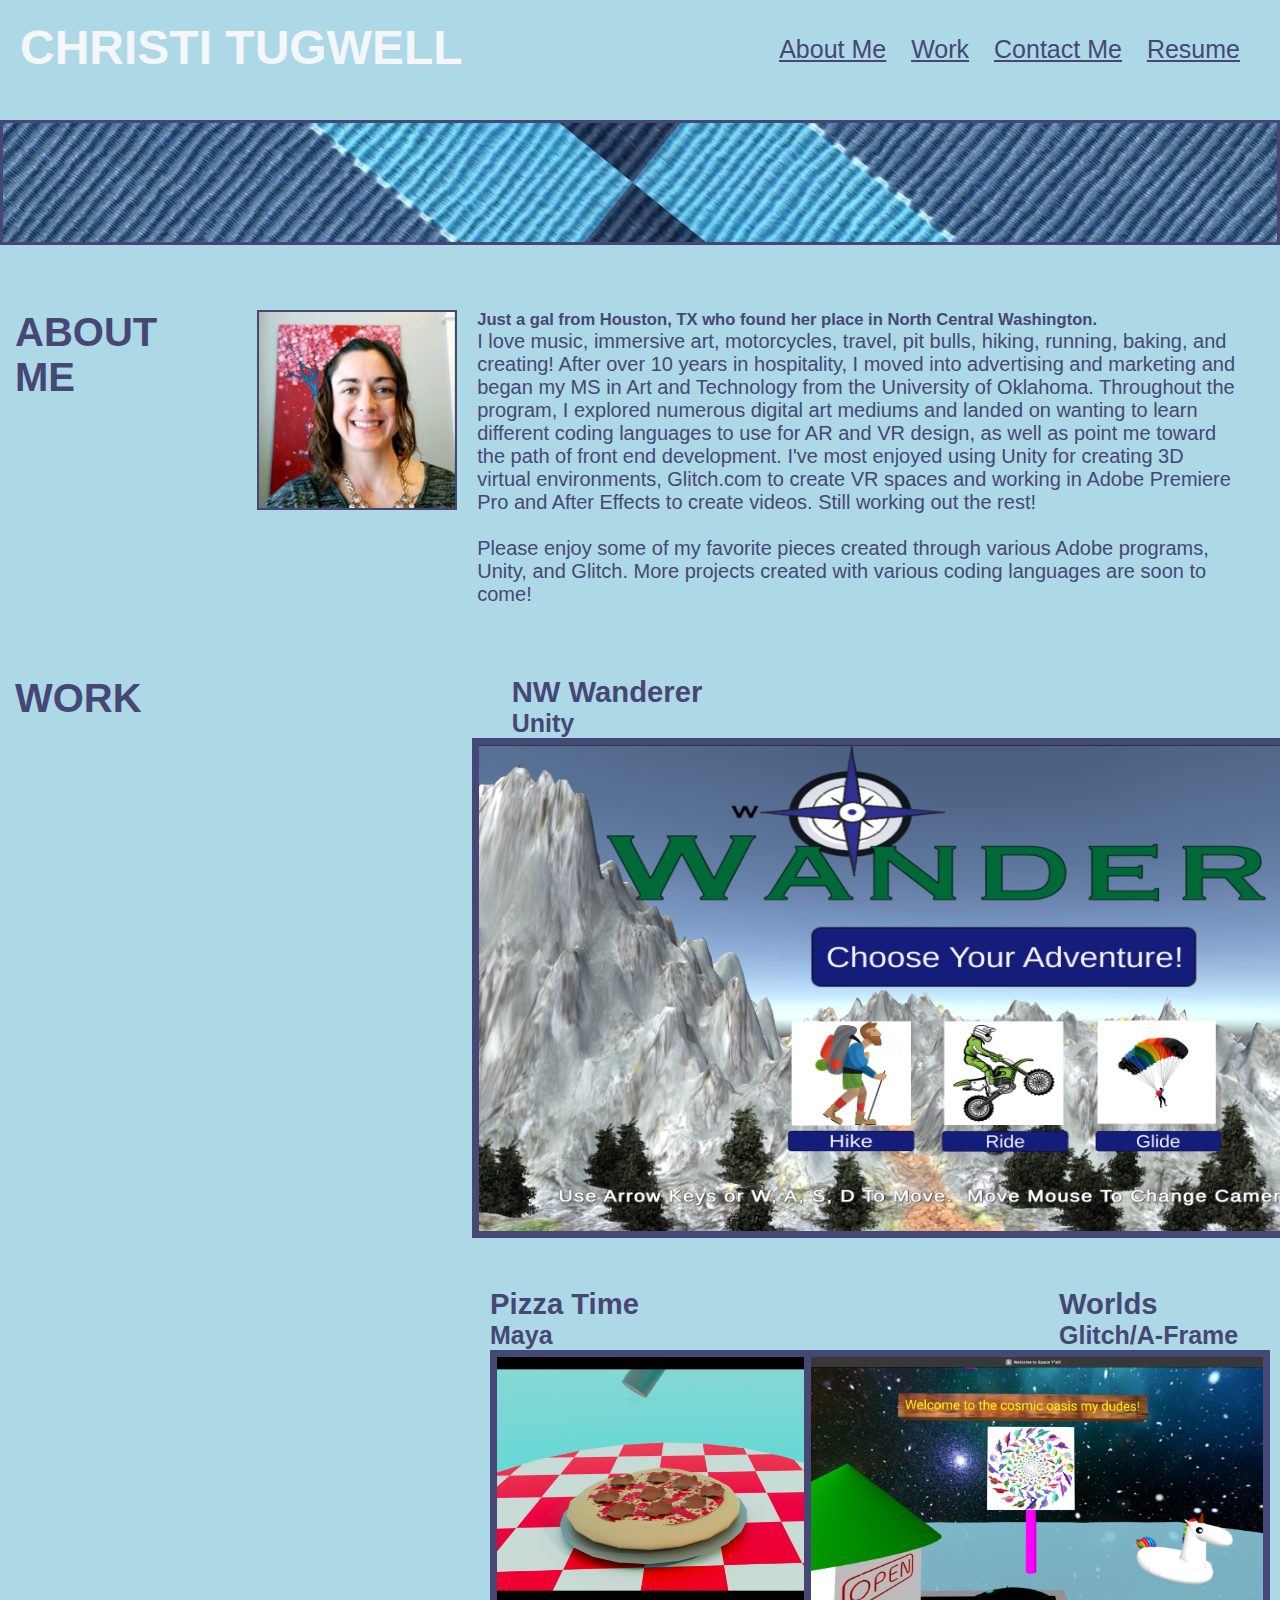
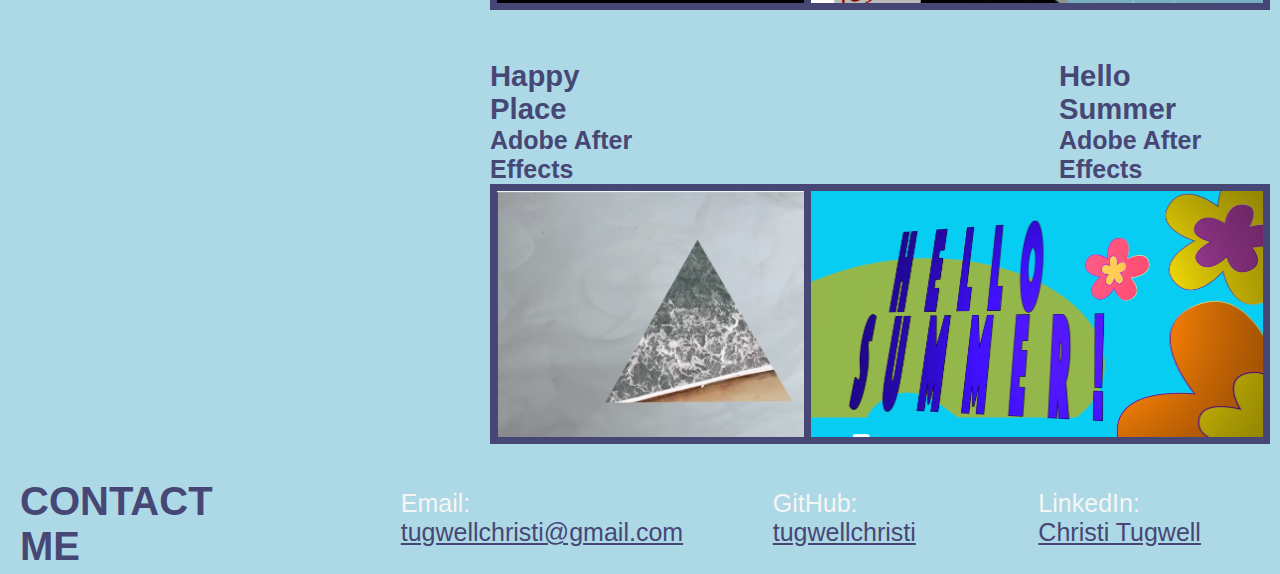
==== index.html @ 95dc1207 "Updated personal photo" ====
<!DOCTYPE>
<html lang="en"> 
  <head>
    <meta charset="UTF-8" />
    <meta http-equiv="X-UA-Compatible" content="IE=edge" />
    <meta name="viewport" content="width=device-width, initial-scale=1.0" />
    <link rel="stylesheet" href="./Assets/CSS/style.css" />
    <title> Christi Tugwell Professional Portfolio </title>
  </head>

  <body>
    <header class="header">
      <h1> CHRISTI TUGWELL</h1>
        <div class="nav">
            <ul>
          <!-- WHEN I click one of the links in the navigation
          THEN the UI scrolls to the corresponding section-->
                <li><a href="#about-me"><u>About Me</u></a></li>
                <li><a href="#work"><u>Work</u></a> </li>               
                <li><a href="#contact-me"><u>Contact Me</u></a> </li>
                <li><a href="file:///Users/christitugwell/Desktop/Tugwell%202023.pdf" target="_blank"><u>Resume</u></a> </li>
            </ul>
        </div>
    </header>

    <div class="hero"></div>

    <main>
    <!--<div class="row">
      <section class="leftcolumn">
        <div class="category">
          <h2 id="aboutmeh2">ABOUT ME</h2>
          <h2 id="workh2">WORK</h2>
          <h2 id="contactmeh2">CONTACT ME</h2>
        </div>
    </section> -->

    <!-- GIVEN I need to sample a potential employee's previous work
WHEN I load their portfolio
THEN I am presented with the developer's name, a recent photo or avatar, and links to sections about them, their work, and how to contact them
-->
    <div class="about-me">
        <div class="card">
            <div>
                <h2 id="about-me">ABOUT ME</h2>
            </div>
            <img src="./Assets/Images/HeadShot.jpeg" 
                alt="Self Portrait" 
                width="200px" height="200px"
                class="avatar">
            <div>
                <h5 id="about-me"><strong>Just a gal from Houston, TX who found her place in North Central Washington.</h5></strong> <p>I love music, immersive art, motorcycles, travel, pit bulls, hiking, running, baking, and creating! After over 10 years in hospitality, I moved into advertising and marketing and began my MS in Art and Technology from the University of Oklahoma. Throughout the program, I explored numerous digital art mediums and landed on wanting to learn different coding languages to use for AR and VR design, as well as point me toward the path of front end development. I've most enjoyed using Unity for creating 3D virtual environments, Glitch.com to create VR spaces and working in Adobe Premiere Pro and After Effects to create videos. Still working out the rest!
                        <br />
                        <br />
                        Please enjoy some of my favorite pieces created through various Adobe programs, Unity, and Glitch. More projects created with various coding languages are soon to come!
                     </p>
            </div>
        </div>
    </div>

        <!--WHEN I click on the link to the section about their work
            THEN the UI scrolls to a section with titled images of the developer's applications-->
   
        <!--WHEN I am presented with the developer's first application
            THEN that application's image should be larger in size than the others-->
           
        <!--WHEN I click on the images of the applications
            THEN I am taken to that deployed application-->

    <div class="work">
        <div class="Unity">
                <div>
                    <h2 id="work">WORK</h2>   
                </div>
            <div>
                <h3 id="work">NW Wanderer</h3>
                <h4>Unity</h4>
                <a href="https://play.unity.com/mg/other/webgl-builds-340110" target="_blank">
                <img src="./Assets/Images/NW_Wanderer_Unity.png" 
                    alt="Unity project" 
                    width="1000px" height="500px"
                    class="Unity img"/></a>
            </div>
        </div>
    </div>
    <div class="flex-container">
        <div class="Maya">
            <div>
                <h2 id="work"></h2>   
            </div>
            <div>
                <h3> Pizza Time</h3>
                <h4>Maya</h4>
                    <a href="https://vimeo.com/708089699?share=copy" target="_blank">
                    <img src="./Assets/Images/3D_Pizza_Maya.png" 
                        alt="Maya project" 
                        width="300px" height="175px"/></a>
            </div>
        </div>
    
        <div class="Glitch">
            <div>
                <h2 id="work"></h2>   
            </div>
            <div>
                <h3> Worlds</h3>
                <h4>Glitch/A-Frame</h4>
                    <a href="https://worldsct1.glitch.me" target="_blank">
                    <img src="./Assets/Images/Worlds_Glitch.png" 
                        alt="Unity project" 
                        width="350px" height="175px"
                        class="Glitch"/></a>
            </div>
        </div>
    </div>

   <div class="flex-container">
        <div class="Happy">
            <div>
                <h2 id="work"></h2>   
            </div>
            <div>
                <h3> Happy Place</h3>
                <h4>Adobe After Effects</h4>                
                    <a href="https://vimeo.com/726232693?share=copy" target="_blank">
                    <img src="./Assets/Images/Final_AE.png" 
                        alt="Unity project" 
                        width="300px" height="175px"
                        class="Happy"/></a>
            </div>
        </div>
    
        <div class="Hello">
            <div>
                <h2 id="work"></h2>   
            </div>
            <div>
                <h3> Hello Summer</h3>
                <h4>Adobe After Effects</h4>
                <a href="https://vimeo.com/725517272?share=copy" target="_blank"> 
                <img src="./Assets/Images/Hello_Summer_AE.png" 
                    alt="Unity project" 
                    width="300px" height="175px"
                    class="Hello"/></a>
            </div>
        </div>
    </div>

    <div class="contact-me">
        <div>
            <h2 id="contact-me">CONTACT ME</h2>   
        </div>
        <div>
            <ul>
                <li>Email: <a href=" mailto:tugwellchristi@gmail.com" target="_blank">tugwellchristi@gmail.com</a></li>
                <li>GitHub: <a href=" https://github.com/tugwellchristi" target="_blank">tugwellchristi</a></li>
                <li>LinkedIn: <a href=" https://www.linkedin.com/in/christi-tugwell-a67194104/" target="_blank">Christi Tugwell</a></li>
            </ul>
        </div>
    </div>
</main>


 
</body>
</html>
---- Assets/CSS/style.css ----
/* Applies to the entire body of the HTML document (except where overridden by more specific
selectors). */

/* TO DO: */

* {
  font-family: "Gill Sans", "Gill Sans MT", sans-serif;
  box-sizing: border-box;
  padding: 0;
  margin: 0;
}
  /* Background image for site */
  body {
    background-color: lightblue;   
    display:block;
}

/* WHEN I load their portfolio
 THEN I am presented with the developer's name, a recent photo or avatar, and links to sections about them, their work, and how to contact them*/
.header {
  display: block;
  padding: 20px;
  font-family: 'Trebuchet MS', 'Lucida Sans Unicode', 'Lucida Grande', 'Lucida Sans', Arial, sans-serif;
  color: rgb(244, 246, 249);
}

.header h1 {
  display: inline-block;
  font-size: 48px;
}

.nav {
  padding-top: 15px;
  margin-right: 20px;
  float: right;
  font-family: 'Gill Sans', 'Gill Sans MT', Calibri, 'Trebuchet MS', sans-serif;
  font-size: 25px;
}

.nav ul {
  list-style-type: none;
  display: inline-flex;  
}

.nav ul li {
  flex-wrap: wrap;
  margin-left: 25px;
}

a {
  color:rgb(71, 71, 117);
}

a:hover {
  color: rgb(220, 235, 249);
}

/* Add blue ribbon strip to provide a break from the header and body */
.hero {
  height: 125px;
  width: 100%;
  margin-top: 25px;
  margin-bottom: 25px;
  background-image: url(../Images/Blue_ribbon.jpg);
  background-size: cover;
  background-position: center;
  border-style:solid;
  border-color: rgb(71, 71, 117);
  border-width: 3px; 
}


.avatar {
  display: flex;
  padding: 0px;
  margin-right: 20px; 
  height: 200px;
  border: 2px solid rgb(71, 71, 117);
}

.card { 
  display: flex;
  width: 100%;
  padding-top: 40px;
  padding-bottom: 30px;
  padding-right: 40px;
  font-size: 20px;
  color:  rgb(71, 71, 117);
}


h2 {
  display:flex; 
  color: rgb(71, 71, 117); 
  margin-right: 100px;
  margin-left: 15px;
  font-size: 40px;
}

/* WHEN I click on the link to the section about their work
 THEN the UI scrolls to a section with titled images of the developer's applications*/
/* WHEN I am presented with the developer's first application
 THEN that application's image should be larger in size than the others*/

 .Unity { 
  display: flex;
  width: 100%;
  padding-top: 40px;
  padding-bottom: 30px;
  padding-right: 40px;
  font-size: 25px;
  color:  rgb(71, 71, 117);
}
.Unity img {
  display: flex;
  margin-left: 230px;
  padding: 0px;
  margin-right: 20px;
  width: 100%;
  height: 500px;
  border: 7px solid rgb(71, 71, 117);
}

h3, h4 {
  display:flex; 
  justify-content: start;
  margin-left: 270px;
}

.flex-container {
  display: flex;
  flex-direction: row;
}

.Maya, 
.Happy { 
  display: flex;
  width: 100%;
  padding-top: 20px;
  padding-bottom: 30px;
  padding-left: 105px;
  font-size: 25px;
  color: rgb(71, 71, 117);
}

.Maya img, 
.Happy img {
  display: flex;
  margin-left: 270px;
  padding: 0px;
  margin-right: 10px;
  width: 100%;
  height: 260px;
  border: 7px solid rgb(71, 71, 117);
}

.Glitch, 
.Hello { 
  display: flex;
  width: 100%;
  padding-top: 20px;
  padding-bottom: 30px;
  padding-left: 25px;
  margin-right: 25px;
  font-size: 25px;
  color: rgb(71, 71, 117);
}

.Glitch img,
.Hello img {
  display: flex;
  margin-left: 15px;
  padding: 0px;
  margin-right: 25px;
  width: 100%;
  height: 260px;
  border: 7px solid rgb(71, 71, 117);
}

.contact-me {
  padding:5px;
  display:flex;
  color: rgb(71, 71, 117);
  font-family: 'Gill Sans', 'Gill Sans MT', Calibri, 'Trebuchet MS', sans-serif;
  font-size: 40px;;
}

.contact-me ul {
  list-style-type: none;
  display: inline-flex; 
}

.contact-me div ul li {
  display: flex;
  flex-wrap: wrap;
  margin-left: 50px;
  justify-self:right;
  padding:10px;
  padding-bottom: 10px;
  color: whitesmoke;
  font-family: 'Gill Sans', 'Gill Sans MT', Calibri, 'Trebuchet MS', sans-serif;
  font-size: 25px;
}

/* WHEN I resize the page or view the site on various screens and devices
  THEN I am presented with a responsive layout that adapts to my viewport */

@media screen and (max-width: 992px) {
  .header, body {
    background-color: #3690c0;
  }
} 
@media screen and (max-width: 992px) {
  .hero { 
      height: 60px; 
  } 
}
@media screen and (max-width: 992px) {
  .flex-container {
    flex-wrap: wrap;
  }
}
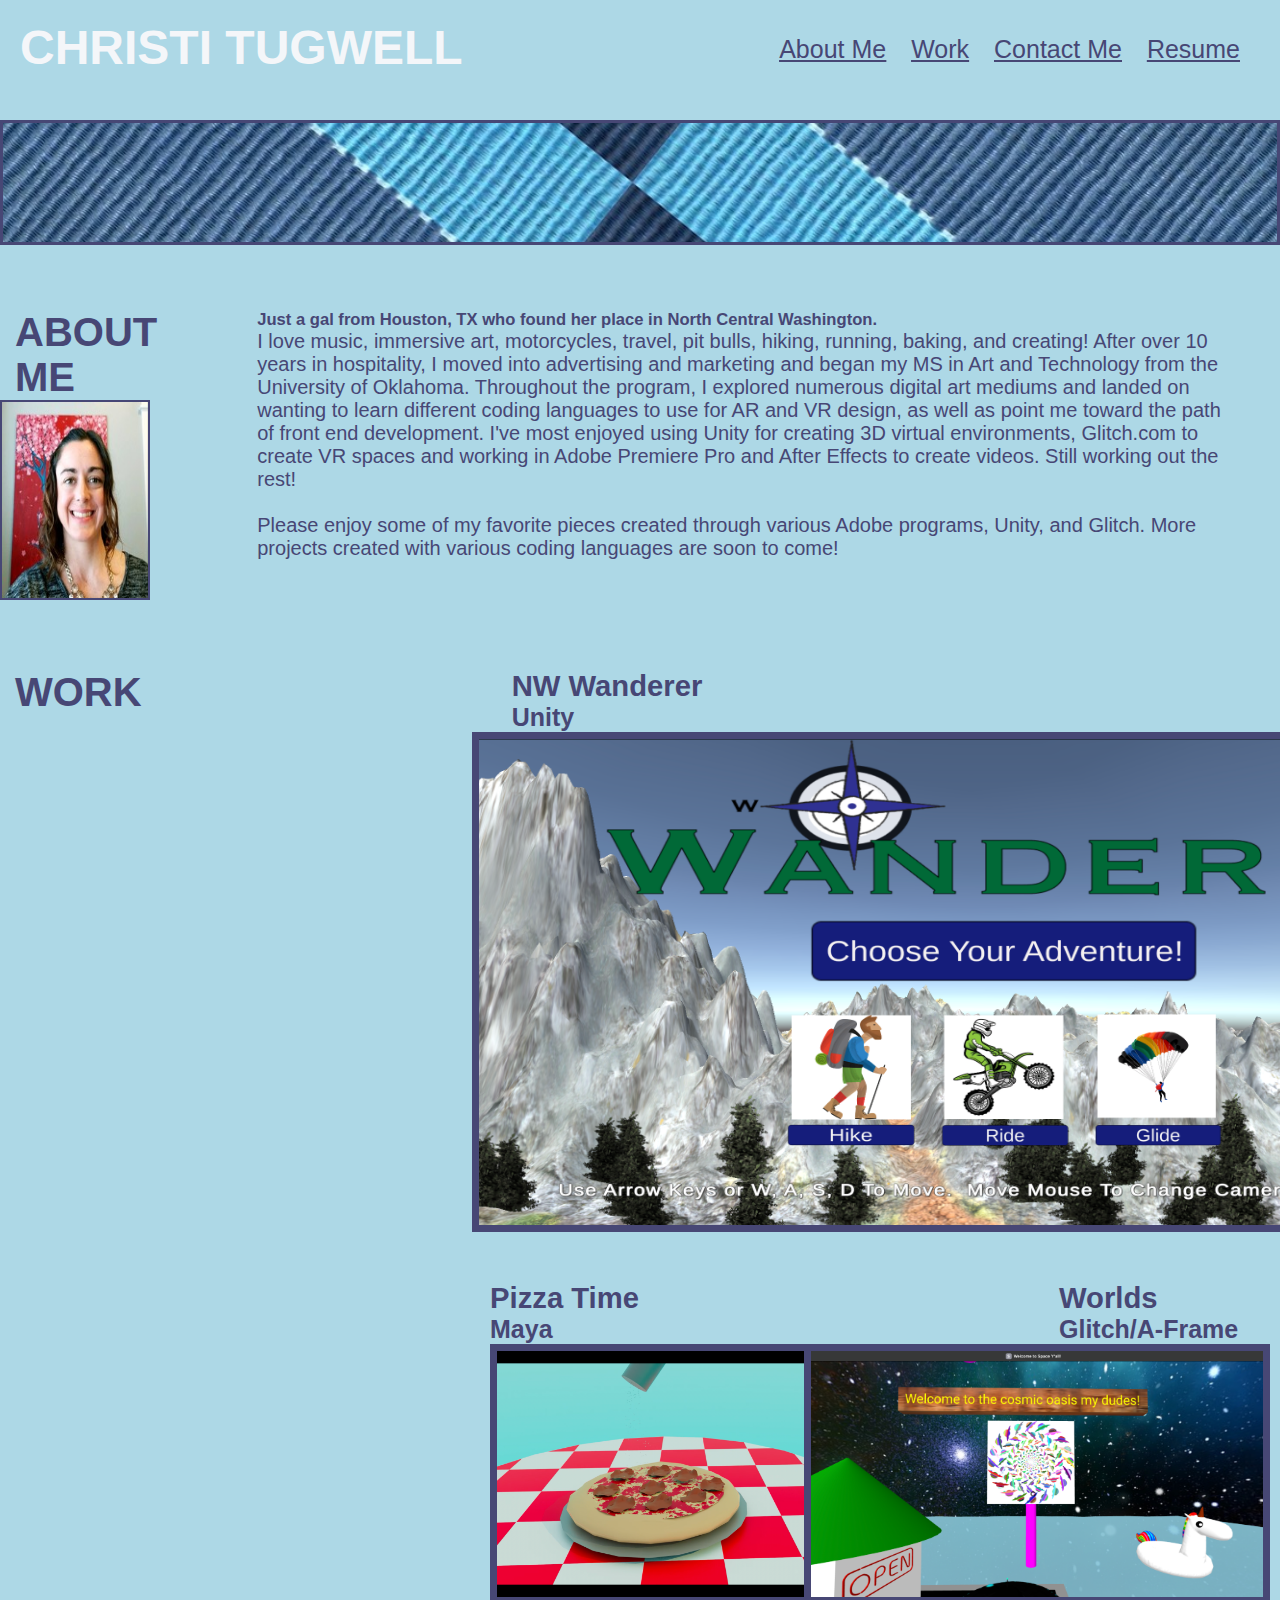
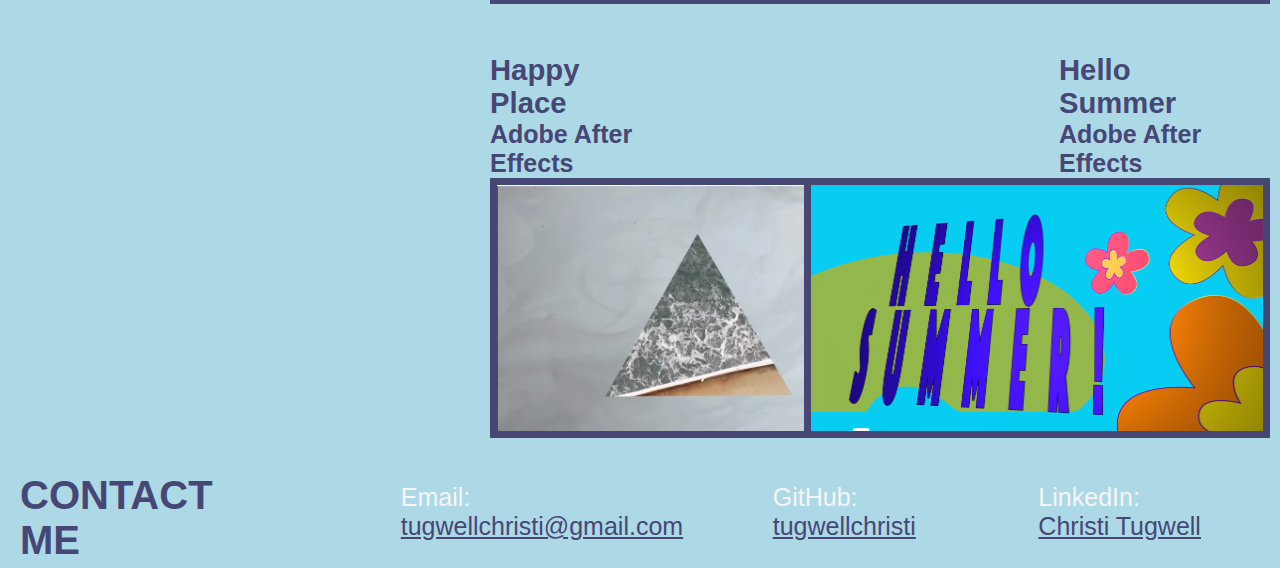
==== commit 3565c0b9: "Fixed div class flex-containers, creating 2 instead of 1" ====
--- a/index.html
+++ b/index.html
@@ -19,7 +19,7 @@
                 <li><a href="#about-me"><u>About Me</u></a></li>
                 <li><a href="#work"><u>Work</u></a> </li>               
                 <li><a href="#contact-me"><u>Contact Me</u></a> </li>
-                <li><a href="file:///Users/christitugwell/Desktop/Tugwell%202023.pdf" target="_blank"><u>Resume</u></a> </li>
+                <li><a href="https://docs.google.com/document/d/1MxepJG71C92PEXL1plYLjTVYs37SCTDzZ75fK0CoMu8/edit?usp=sharing" target="_blank"><u>Resume</u></a> </li>
             </ul>
         </div>
     </header>
@@ -37,18 +37,18 @@
     </section> -->
 
     <!-- GIVEN I need to sample a potential employee's previous work
-WHEN I load their portfolio
-THEN I am presented with the developer's name, a recent photo or avatar, and links to sections about them, their work, and how to contact them
--->
+        WHEN I load their portfolio
+        THEN I am presented with the developer's name, a recent photo or avatar, and links to sections about them, their work, and how to contact them
+        -->
     <div class="about-me">
         <div class="card">
             <div>
                 <h2 id="about-me">ABOUT ME</h2>
+                <img src="./Assets/Images/HeadShot.jpeg" 
+                    alt="Self Portrait" 
+                    width="150px" height="150px"
+                    class="avatar">
             </div>
-            <img src="./Assets/Images/HeadShot.jpeg" 
-                alt="Self Portrait" 
-                width="200px" height="200px"
-                class="avatar">
             <div>
                 <h5 id="about-me"><strong>Just a gal from Houston, TX who found her place in North Central Washington.</h5></strong> <p>I love music, immersive art, motorcycles, travel, pit bulls, hiking, running, baking, and creating! After over 10 years in hospitality, I moved into advertising and marketing and began my MS in Art and Technology from the University of Oklahoma. Throughout the program, I explored numerous digital art mediums and landed on wanting to learn different coding languages to use for AR and VR design, as well as point me toward the path of front end development. I've most enjoyed using Unity for creating 3D virtual environments, Glitch.com to create VR spaces and working in Adobe Premiere Pro and After Effects to create videos. Still working out the rest!
                         <br />
@@ -78,8 +78,8 @@
                 <h4>Unity</h4>
                 <a href="https://play.unity.com/mg/other/webgl-builds-340110" target="_blank">
                 <img src="./Assets/Images/NW_Wanderer_Unity.png" 
-                    alt="Unity project" 
-                    width="1000px" height="500px"
+                    alt="NW Wander main menu in Unity game engine" 
+                    width="900px" height="500px"
                     class="Unity img"/></a>
             </div>
         </div>
@@ -94,8 +94,8 @@
                 <h4>Maya</h4>
                     <a href="https://vimeo.com/708089699?share=copy" target="_blank">
                     <img src="./Assets/Images/3D_Pizza_Maya.png" 
-                        alt="Maya project" 
-                        width="300px" height="175px"/></a>
+                        alt="Compilation video of 3D animations created in Maya" 
+                        width="500px" height="300px"/></a>
             </div>
         </div>
     
@@ -108,14 +108,13 @@
                 <h4>Glitch/A-Frame</h4>
                     <a href="https://worldsct1.glitch.me" target="_blank">
                     <img src="./Assets/Images/Worlds_Glitch.png" 
-                        alt="Unity project" 
-                        width="350px" height="175px"
+                        alt="Exploratory web enviornments created using A-Frame, intended for VR" 
+                        width="500px" height="300px"
                         class="Glitch"/></a>
             </div>
         </div>
     </div>
-
-   <div class="flex-container">
+        <div class="flex-container">
         <div class="Happy">
             <div>
                 <h2 id="work"></h2>   
@@ -125,8 +124,8 @@
                 <h4>Adobe After Effects</h4>                
                     <a href="https://vimeo.com/726232693?share=copy" target="_blank">
                     <img src="./Assets/Images/Final_AE.png" 
-                        alt="Unity project" 
-                        width="300px" height="175px"
+                        alt="Video created from local PNW scenery in Premiere Pro and After Effects" 
+                        width="500px" height="300px"
                         class="Happy"/></a>
             </div>
         </div>
@@ -140,13 +139,13 @@
                 <h4>Adobe After Effects</h4>
                 <a href="https://vimeo.com/725517272?share=copy" target="_blank"> 
                 <img src="./Assets/Images/Hello_Summer_AE.png" 
-                    alt="Unity project" 
-                    width="300px" height="175px"
+                    alt="Hello Summer project using motion graphics in After Effects" 
+                    width="500px" height="300px"
                     class="Hello"/></a>
             </div>
         </div>
     </div>
-
+</div>
     <div class="contact-me">
         <div>
             <h2 id="contact-me">CONTACT ME</h2>   
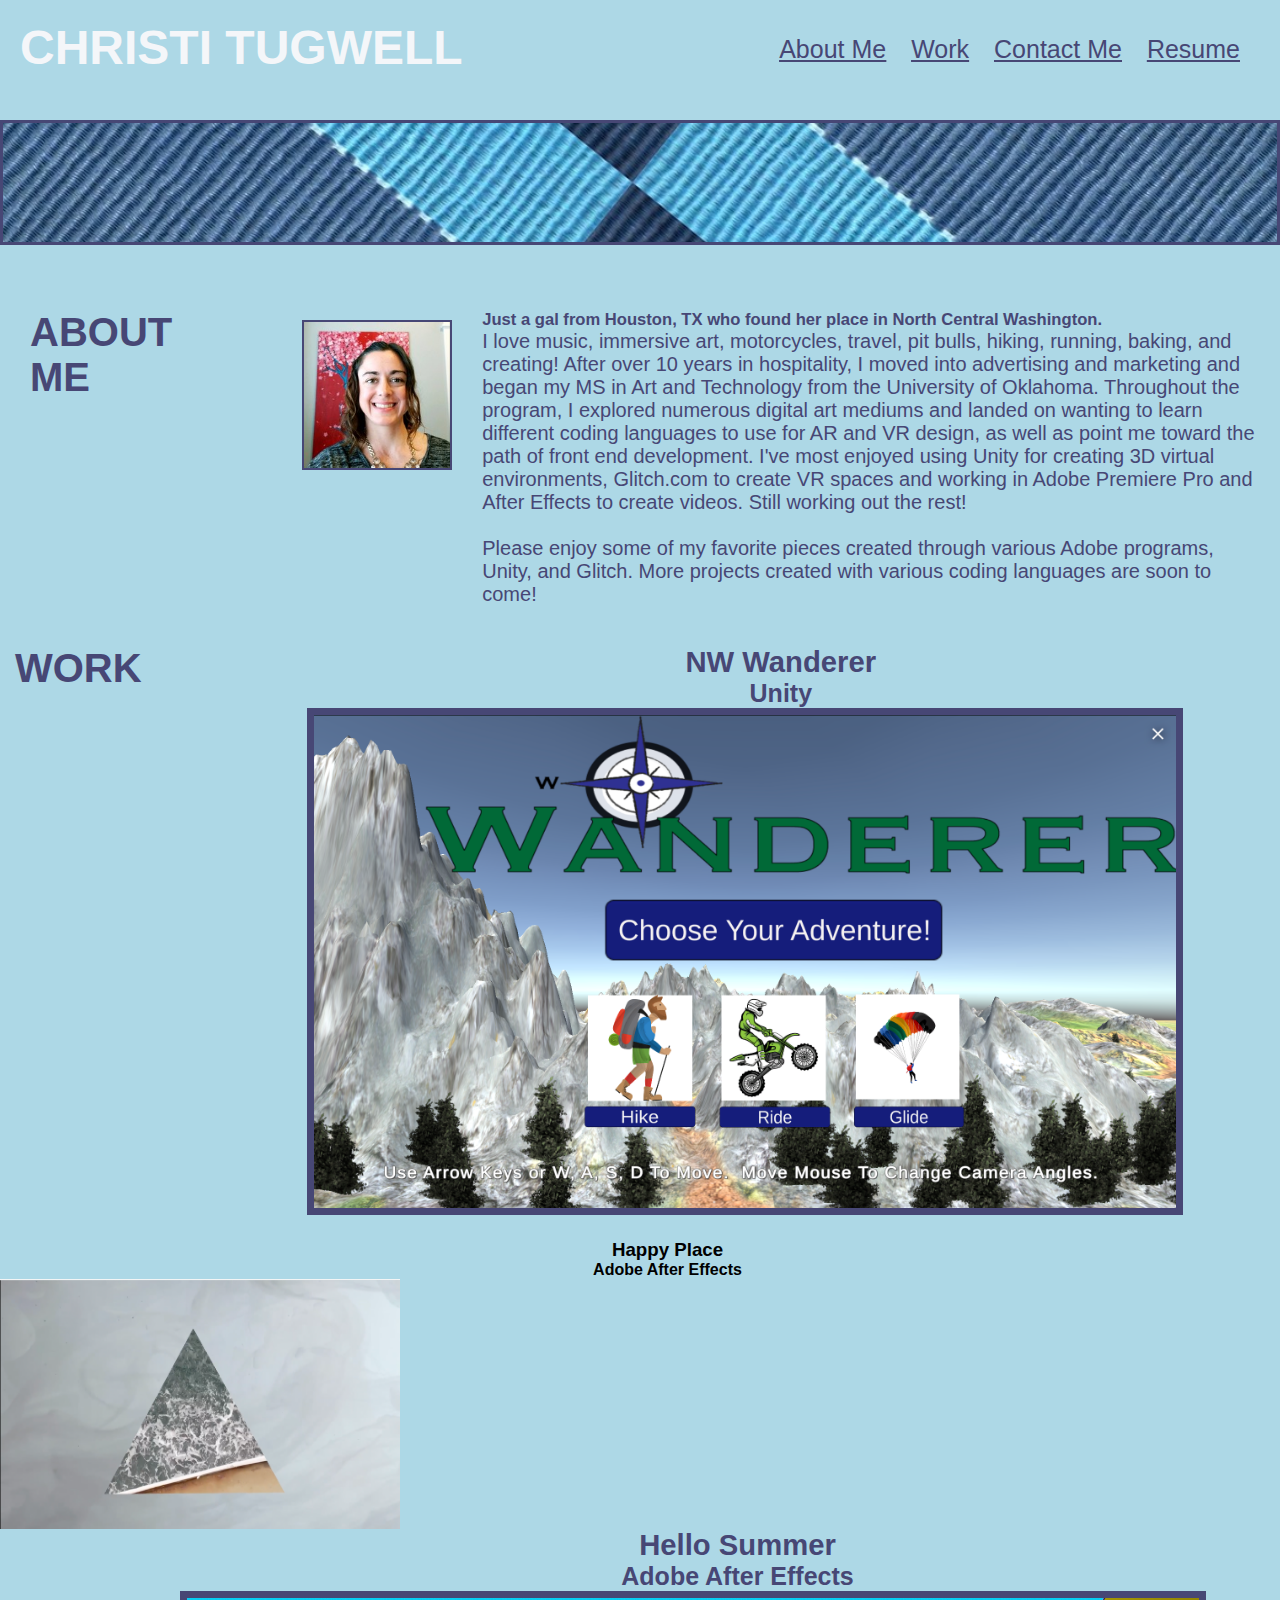
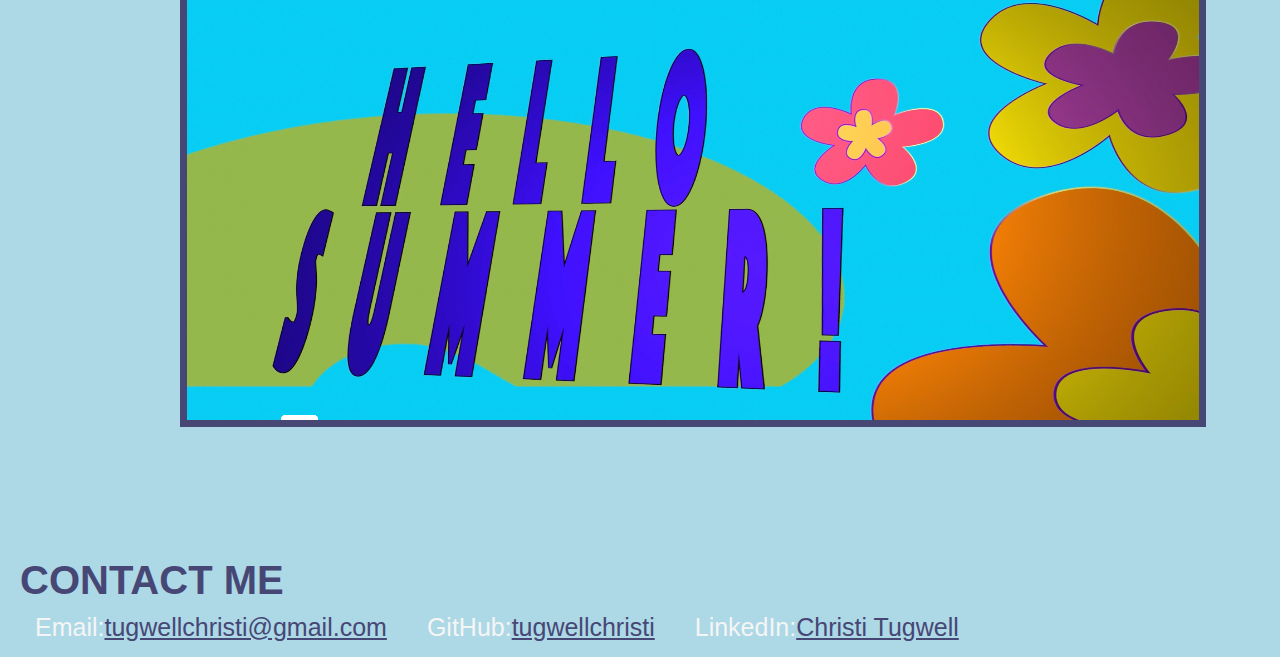
==== commit 7fd0e1f4: "fixed flex issues, still not 100%" ====
--- a/index.html
+++ b/index.html
@@ -1,25 +1,26 @@
+<!DOCTYPE>
+<html lang="en">
 
-<!DOCTYPE>
-<html lang="en"> 
-  <head>
+<head>
     <meta charset="UTF-8" />
     <meta http-equiv="X-UA-Compatible" content="IE=edge" />
     <meta name="viewport" content="width=device-width, initial-scale=1.0" />
     <link rel="stylesheet" href="./Assets/CSS/style.css" />
     <title> Christi Tugwell Professional Portfolio </title>
-  </head>
+</head>
 
-  <body>
+<body>
     <header class="header">
-      <h1> CHRISTI TUGWELL</h1>
+        <h1> CHRISTI TUGWELL</h1>
         <div class="nav">
             <ul>
-          <!-- WHEN I click one of the links in the navigation
+                <!-- WHEN I click one of the links in the navigation
           THEN the UI scrolls to the corresponding section-->
                 <li><a href="#about-me"><u>About Me</u></a></li>
-                <li><a href="#work"><u>Work</u></a> </li>               
+                <li><a href="#work"><u>Work</u></a> </li>
                 <li><a href="#contact-me"><u>Contact Me</u></a> </li>
-                <li><a href="https://docs.google.com/document/d/1MxepJG71C92PEXL1plYLjTVYs37SCTDzZ75fK0CoMu8/edit?usp=sharing" target="_blank"><u>Resume</u></a> </li>
+                <li><a href="https://docs.google.com/document/d/1MxepJG71C92PEXL1plYLjTVYs37SCTDzZ75fK0CoMu8/edit?usp=sharing"
+                        target="_blank"><u>Resume</u></a> </li>
             </ul>
         </div>
     </header>
@@ -27,140 +28,110 @@
     <div class="hero"></div>
 
     <main>
-    <!--<div class="row">
-      <section class="leftcolumn">
-        <div class="category">
-          <h2 id="aboutmeh2">ABOUT ME</h2>
-          <h2 id="workh2">WORK</h2>
-          <h2 id="contactmeh2">CONTACT ME</h2>
-        </div>
-    </section> -->
-
-    <!-- GIVEN I need to sample a potential employee's previous work
+        <!-- GIVEN I need to sample a potential employee's previous work
         WHEN I load their portfolio
         THEN I am presented with the developer's name, a recent photo or avatar, and links to sections about them, their work, and how to contact them
         -->
-    <div class="about-me">
-        <div class="card">
-            <div>
+        <div class="about-me">
+            <div class="card">
+
                 <h2 id="about-me">ABOUT ME</h2>
-                <img src="./Assets/Images/HeadShot.jpeg" 
-                    alt="Self Portrait" 
-                    width="150px" height="150px"
+                <img src="./Assets/Images/HeadShot.jpeg" alt="Self Portrait" width="150px" height="150px"
                     class="avatar">
-            </div>
-            <div>
-                <h5 id="about-me"><strong>Just a gal from Houston, TX who found her place in North Central Washington.</h5></strong> <p>I love music, immersive art, motorcycles, travel, pit bulls, hiking, running, baking, and creating! After over 10 years in hospitality, I moved into advertising and marketing and began my MS in Art and Technology from the University of Oklahoma. Throughout the program, I explored numerous digital art mediums and landed on wanting to learn different coding languages to use for AR and VR design, as well as point me toward the path of front end development. I've most enjoyed using Unity for creating 3D virtual environments, Glitch.com to create VR spaces and working in Adobe Premiere Pro and After Effects to create videos. Still working out the rest!
+
+                <div>
+                    <h5 id="about-me"><strong>Just a gal from Houston, TX who found her place in North Central
+                            Washington.</h5></strong>
+                    <p>I love music, immersive art, motorcycles, travel, pit bulls, hiking, running, baking, and
+                        creating! After over 10 years in hospitality, I moved into advertising and marketing and began
+                        my MS in Art and Technology from the University of Oklahoma. Throughout the program, I explored
+                        numerous digital art mediums and landed on wanting to learn different coding languages to use
+                        for AR and VR design, as well as point me toward the path of front end development. I've most
+                        enjoyed using Unity for creating 3D virtual environments, Glitch.com to create VR spaces and
+                        working in Adobe Premiere Pro and After Effects to create videos. Still working out the rest!
                         <br />
                         <br />
-                        Please enjoy some of my favorite pieces created through various Adobe programs, Unity, and Glitch. More projects created with various coding languages are soon to come!
-                     </p>
+                        Please enjoy some of my favorite pieces created through various Adobe programs, Unity, and
+                        Glitch. More projects created with various coding languages are soon to come!
+                    </p>
+                </div>
             </div>
         </div>
-    </div>
 
         <!--WHEN I click on the link to the section about their work
             THEN the UI scrolls to a section with titled images of the developer's applications-->
-   
+
         <!--WHEN I am presented with the developer's first application
             THEN that application's image should be larger in size than the others-->
-           
+
         <!--WHEN I click on the images of the applications
             THEN I am taken to that deployed application-->
+        <div class="container">
 
-    <div class="work">
-        <div class="Unity">
+            <div class="Unity">
+
+                <h2 id="work">WORK</h2>
+
                 <div>
-                    <h2 id="work">WORK</h2>   
+                    <h3 id="work">NW Wanderer</h3>
+                    <h4>Unity</h4>
+                    <a href="https://play.unity.com/mg/other/webgl-builds-340110" target="_blank">
+                        <img src="./Assets/Images/NW_Wanderer_Unity.png" alt="NW Wander main menu in Unity game engine"
+                            width="900px" height="500px" class="Unity img" /></a>
                 </div>
-            <div>
-                <h3 id="work">NW Wanderer</h3>
-                <h4>Unity</h4>
-                <a href="https://play.unity.com/mg/other/webgl-builds-340110" target="_blank">
-                <img src="./Assets/Images/NW_Wanderer_Unity.png" 
-                    alt="NW Wander main menu in Unity game engine" 
-                    width="900px" height="500px"
-                    class="Unity img"/></a>
+            </div>
+
+
+        </div>
+
+        <div class="container">
+            <div class="Happy">
+                    <h2 id="work"></h2>
+                </div>
+                <div>
+                    <h3> Happy Place</h3>
+                    <h4>Adobe After Effects</h4>
+                    <a href="https://vimeo.com/726232693?share=copy" target="_blank">
+                        <img src="./Assets/Images/Final_AE.png"
+                            alt="Video created from local PNW scenery in Premiere Pro and After Effects" 
+                            width="400px" height="250px" class="Happy" /></a>
+                </div>
+            </div>
+            <div class="Hello">
+                <div>
+                    <h2 id="work"></h2>
+                </div>
+                <div>
+                    <h3> Hello Summer</h3>
+                    <h4>Adobe After Effects</h4>
+                    <a href="https://vimeo.com/725517272?share=copy" target="_blank">
+                        <img src="./Assets/Images/Hello_Summer_AE.png"
+                            alt="Hello Summer project using motion graphics in After Effects" 
+                            width="500px" height="250px" class="Hello" /></a>
+                </div>
             </div>
         </div>
-    </div>
-    <div class="flex-container">
-        <div class="Maya">
+
+        <div class="contact-me">
             <div>
-                <h2 id="work"></h2>   
+                <h2 id="contact-me">CONTACT ME</h2>
             </div>
             <div>
-                <h3> Pizza Time</h3>
-                <h4>Maya</h4>
-                    <a href="https://vimeo.com/708089699?share=copy" target="_blank">
-                    <img src="./Assets/Images/3D_Pizza_Maya.png" 
-                        alt="Compilation video of 3D animations created in Maya" 
-                        width="500px" height="300px"/></a>
+                <ul>
+                    <li>Email: <a href=" mailto:tugwellchristi@gmail.com" target="_blank">tugwellchristi@gmail.com</a>
+                    </li>
+                    <li>GitHub: <a href=" https://github.com/tugwellchristi" target="_blank">tugwellchristi</a></li>
+                    <li>LinkedIn: <a href=" https://www.linkedin.com/in/christi-tugwell-a67194104/"
+                            target="_blank">Christi Tugwell</a></li>
+                </ul>
             </div>
         </div>
-    
-        <div class="Glitch">
-            <div>
-                <h2 id="work"></h2>   
-            </div>
-            <div>
-                <h3> Worlds</h3>
-                <h4>Glitch/A-Frame</h4>
-                    <a href="https://worldsct1.glitch.me" target="_blank">
-                    <img src="./Assets/Images/Worlds_Glitch.png" 
-                        alt="Exploratory web enviornments created using A-Frame, intended for VR" 
-                        width="500px" height="300px"
-                        class="Glitch"/></a>
-            </div>
-        </div>
-    </div>
-        <div class="flex-container">
-        <div class="Happy">
-            <div>
-                <h2 id="work"></h2>   
-            </div>
-            <div>
-                <h3> Happy Place</h3>
-                <h4>Adobe After Effects</h4>                
-                    <a href="https://vimeo.com/726232693?share=copy" target="_blank">
-                    <img src="./Assets/Images/Final_AE.png" 
-                        alt="Video created from local PNW scenery in Premiere Pro and After Effects" 
-                        width="500px" height="300px"
-                        class="Happy"/></a>
-            </div>
-        </div>
-    
-        <div class="Hello">
-            <div>
-                <h2 id="work"></h2>   
-            </div>
-            <div>
-                <h3> Hello Summer</h3>
-                <h4>Adobe After Effects</h4>
-                <a href="https://vimeo.com/725517272?share=copy" target="_blank"> 
-                <img src="./Assets/Images/Hello_Summer_AE.png" 
-                    alt="Hello Summer project using motion graphics in After Effects" 
-                    width="500px" height="300px"
-                    class="Hello"/></a>
-            </div>
-        </div>
-    </div>
-</div>
-    <div class="contact-me">
-        <div>
-            <h2 id="contact-me">CONTACT ME</h2>   
-        </div>
-        <div>
-            <ul>
-                <li>Email: <a href=" mailto:tugwellchristi@gmail.com" target="_blank">tugwellchristi@gmail.com</a></li>
-                <li>GitHub: <a href=" https://github.com/tugwellchristi" target="_blank">tugwellchristi</a></li>
-                <li>LinkedIn: <a href=" https://www.linkedin.com/in/christi-tugwell-a67194104/" target="_blank">Christi Tugwell</a></li>
-            </ul>
-        </div>
-    </div>
-</main>
 
 
- 
+    </main>
+
+
+
 </body>
+
 </html>--- a/Assets/CSS/style.css
+++ b/Assets/CSS/style.css
@@ -9,10 +9,11 @@
   padding: 0;
   margin: 0;
 }
-  /* Background image for site */
-  body {
-    background-color: lightblue;   
-    display:block;
+
+/* Background image for site */
+body {
+  background-color: lightblue;
+  display: block;
 }
 
 /* WHEN I load their portfolio
@@ -39,16 +40,17 @@
 
 .nav ul {
   list-style-type: none;
-  display: inline-flex;  
+  display: inline-flex;
 }
 
 .nav ul li {
   flex-wrap: wrap;
   margin-left: 25px;
+
 }
 
 a {
-  color:rgb(71, 71, 117);
+  color: rgb(71, 71, 117);
 }
 
 a:hover {
@@ -64,138 +66,177 @@
   background-image: url(../Images/Blue_ribbon.jpg);
   background-size: cover;
   background-position: center;
-  border-style:solid;
+  border-style: solid;
   border-color: rgb(71, 71, 117);
-  border-width: 3px; 
+  border-width: 3px;
 }
 
 
 .avatar {
   display: flex;
   padding: 0px;
-  margin-right: 20px; 
-  height: 200px;
+  margin-top: 10px;
+  margin-left: 5px;
+  margin-right: 30;
+  margin-bottom: 10px;
+  height: 150px;
   border: 2px solid rgb(71, 71, 117);
 }
 
-.card { 
+.card {
+  display: flex;
+  width: 100%;
+  padding-top: 40px;
+  padding-bottom: 0px;
+  padding-right: 40px;
+  margin-left: 15px;
+  font-size: 20px;
+  color: rgb(71, 71, 117);
+}
+
+
+h2 {
+  display: flex;
+
+  color: rgb(71, 71, 117);
+  margin-right: 100px;
+  margin-left: 15px;
+  font-size: 40px;
+
+
+  padding-right: 25px;
+}
+
+img:hover {
+  opacity: 0.5;
+}
+
+/* WHEN I click on the link to the section about their work
+ THEN the UI scrolls to a section with titled images of the developer's applications*/
+/* WHEN I am presented with the developer's first application
+ THEN that application's image should be larger in size than the others*/
+
+
+.Unity {
   display: flex;
   width: 100%;
   padding-top: 40px;
   padding-bottom: 30px;
   padding-right: 40px;
-  font-size: 20px;
-  color:  rgb(71, 71, 117);
-}
-
-
-h2 {
-  display:flex; 
-  color: rgb(71, 71, 117); 
-  margin-right: 100px;
-  margin-left: 15px;
+  font-size: 25px;
+  color: rgb(71, 71, 117);
+}
+
+.Unity img {
+  display: flex;
+  margin-left: 40px;
+  padding: 0px;
+  margin-right: 20px;
+  margin-bottom: 0%;
+  width: 90%;
+  height: 90%;
+  border: 7px solid rgb(71, 71, 117);
+}
+
+.Happy {
+  display: flex;
+  flex-direction: row;
+  font-size: 25px;
+  color: rgb(71, 71, 117);
+}
+
+.Happy img {
+  display: flex;
+  flex-direction: row;
+  padding-right: 0px;
+  margin-right: 0px;
+  margin-left: 40px;
+  margin-bottom: 0px;
+  width: 101%;
+  height: 60%;
+  border: 7px solid rgb(71, 71, 117);
+}
+
+.Pizza {
+  display: flex;
+  flex-direction: row;
+  font-size: 25px;
+  color: rgb(71, 71, 117);
+}
+
+.Pizza img {
+  display: flex;
+  flex-direction: row;
+  padding: 0px;
+  margin-left: 75px;
+  margin-right: 10px;
+  width: 90%;
+  height: 60%;
+  border: 7px solid rgb(71, 71, 117);
+}
+
+.Hello {
+  display: flex;
+  flex-direction: row;
+  font-size: 25px;
+  color: rgb(71, 71, 117);
+}
+
+.Hello img {
+  display: flex;
+  flex-direction: row;
+  padding: 0px;
+  margin-right: 0px;
+  margin-left: 40px;
+  margin-bottom: 0px;
+  width: 90%;
+  height: 70%;
+  border: 7px solid rgb(71, 71, 117);
+}
+
+.Worlds {
+  display: flex;
+  flex-direction: row;
+  font-size: 25px;
+  color: rgb(71, 71, 117);
+}
+
+.Worlds img {
+  display: flex;
+  flex-direction: row;
+  padding: 0px;
+  margin-left: 25px;
+  margin-right: 10px;
+  width: 90%;
+  height: 70%;
+  border: 7px solid rgb(71, 71, 117);
+}
+
+h3,
+h4 {
+  display: flex;
+  justify-content: center;
+  margin-left: 55px;
+}
+
+.contact-me {
+  padding: 5px;
+
+  color: rgb(71, 71, 117);
+  font-family: 'Gill Sans', 'Gill Sans MT', Calibri, 'Trebuchet MS', sans-serif;
   font-size: 40px;
-}
-
-/* WHEN I click on the link to the section about their work
- THEN the UI scrolls to a section with titled images of the developer's applications*/
-/* WHEN I am presented with the developer's first application
- THEN that application's image should be larger in size than the others*/
-
- .Unity { 
-  display: flex;
-  width: 100%;
-  padding-top: 40px;
-  padding-bottom: 30px;
-  padding-right: 40px;
-  font-size: 25px;
-  color:  rgb(71, 71, 117);
-}
-.Unity img {
-  display: flex;
-  margin-left: 230px;
-  padding: 0px;
-  margin-right: 20px;
-  width: 100%;
-  height: 500px;
-  border: 7px solid rgb(71, 71, 117);
-}
-
-h3, h4 {
-  display:flex; 
-  justify-content: start;
-  margin-left: 270px;
-}
-
-.flex-container {
-  display: flex;
-  flex-direction: row;
-}
-
-.Maya, 
-.Happy { 
-  display: flex;
-  width: 100%;
-  padding-top: 20px;
-  padding-bottom: 30px;
-  padding-left: 105px;
-  font-size: 25px;
-  color: rgb(71, 71, 117);
-}
-
-.Maya img, 
-.Happy img {
-  display: flex;
-  margin-left: 270px;
-  padding: 0px;
-  margin-right: 10px;
-  width: 100%;
-  height: 260px;
-  border: 7px solid rgb(71, 71, 117);
-}
-
-.Glitch, 
-.Hello { 
-  display: flex;
-  width: 100%;
-  padding-top: 20px;
-  padding-bottom: 30px;
-  padding-left: 25px;
-  margin-right: 25px;
-  font-size: 25px;
-  color: rgb(71, 71, 117);
-}
-
-.Glitch img,
-.Hello img {
-  display: flex;
-  margin-left: 15px;
-  padding: 0px;
-  margin-right: 25px;
-  width: 100%;
-  height: 260px;
-  border: 7px solid rgb(71, 71, 117);
-}
-
-.contact-me {
-  padding:5px;
-  display:flex;
-  color: rgb(71, 71, 117);
-  font-family: 'Gill Sans', 'Gill Sans MT', Calibri, 'Trebuchet MS', sans-serif;
-  font-size: 40px;;
+  ;
 }
 
 .contact-me ul {
   list-style-type: none;
-  display: inline-flex; 
+  display: inline-flex;
 }
 
 .contact-me div ul li {
   display: flex;
-  flex-wrap: wrap;
-  margin-left: 50px;
-  justify-self:right;
-  padding:10px;
+  margin-left: 20px;
+  padding: 10px;
   padding-bottom: 10px;
   color: whitesmoke;
   font-family: 'Gill Sans', 'Gill Sans MT', Calibri, 'Trebuchet MS', sans-serif;
@@ -206,17 +247,86 @@
   THEN I am presented with a responsive layout that adapts to my viewport */
 
 @media screen and (max-width: 992px) {
-  .header, body {
+
+  .header,
+  body {
     background-color: #3690c0;
-  }
-} 
-@media screen and (max-width: 992px) {
-  .hero { 
-      height: 60px; 
-  } 
-}
-@media screen and (max-width: 992px) {
-  .flex-container {
-    flex-wrap: wrap;
-  }
-} +    width: auto;
+    display: flex;
+    flex-direction: column;
+  }
+}
+
+@media screen and (max-width: 992px) {
+  .nav {
+    float: none;
+  }
+}
+
+@media screen and (max-width: 992px) {
+
+  h5,
+  p {
+    margin-left: 20px;
+  }
+}
+
+@media screen and (max-width: 992px) {
+  .hero {
+    width: 100%;
+    height: 60px;
+  }
+}
+
+@media screen and (max-width: 992px) {
+  .avatar {
+    margin-left: 50px;
+  }
+
+  @media screen and (max-width: 992px) {
+    .card {
+      display: flex;
+      flex-direction: column;
+    }
+  }
+
+  @media screen and (max-width: 992px) {
+
+    .Unity,
+    .Unity img {
+      width: 95%;
+      height: 85%;
+    }
+  }
+
+  @media screen and (max-width: 992px) {
+
+    .Happy,
+    .Happy img {
+      width: 92%;
+      height: 75%;
+    }
+  }
+
+  @media screen and (max-width: 992px) {
+
+    .Pizza,
+    .Pizza img,
+    .Hello,
+    .Hello img,
+    .Worlds,
+    .Worlds img {
+      width: 92%;
+      height: 80%;
+      margin-left: 20px;
+    }
+  }
+
+  @media screen and (max-width: 992px) {
+    .contact-me div ul li {
+      display: flex;
+      flex-direction: column;
+      margin-left: 18px;
+    }
+  }
+}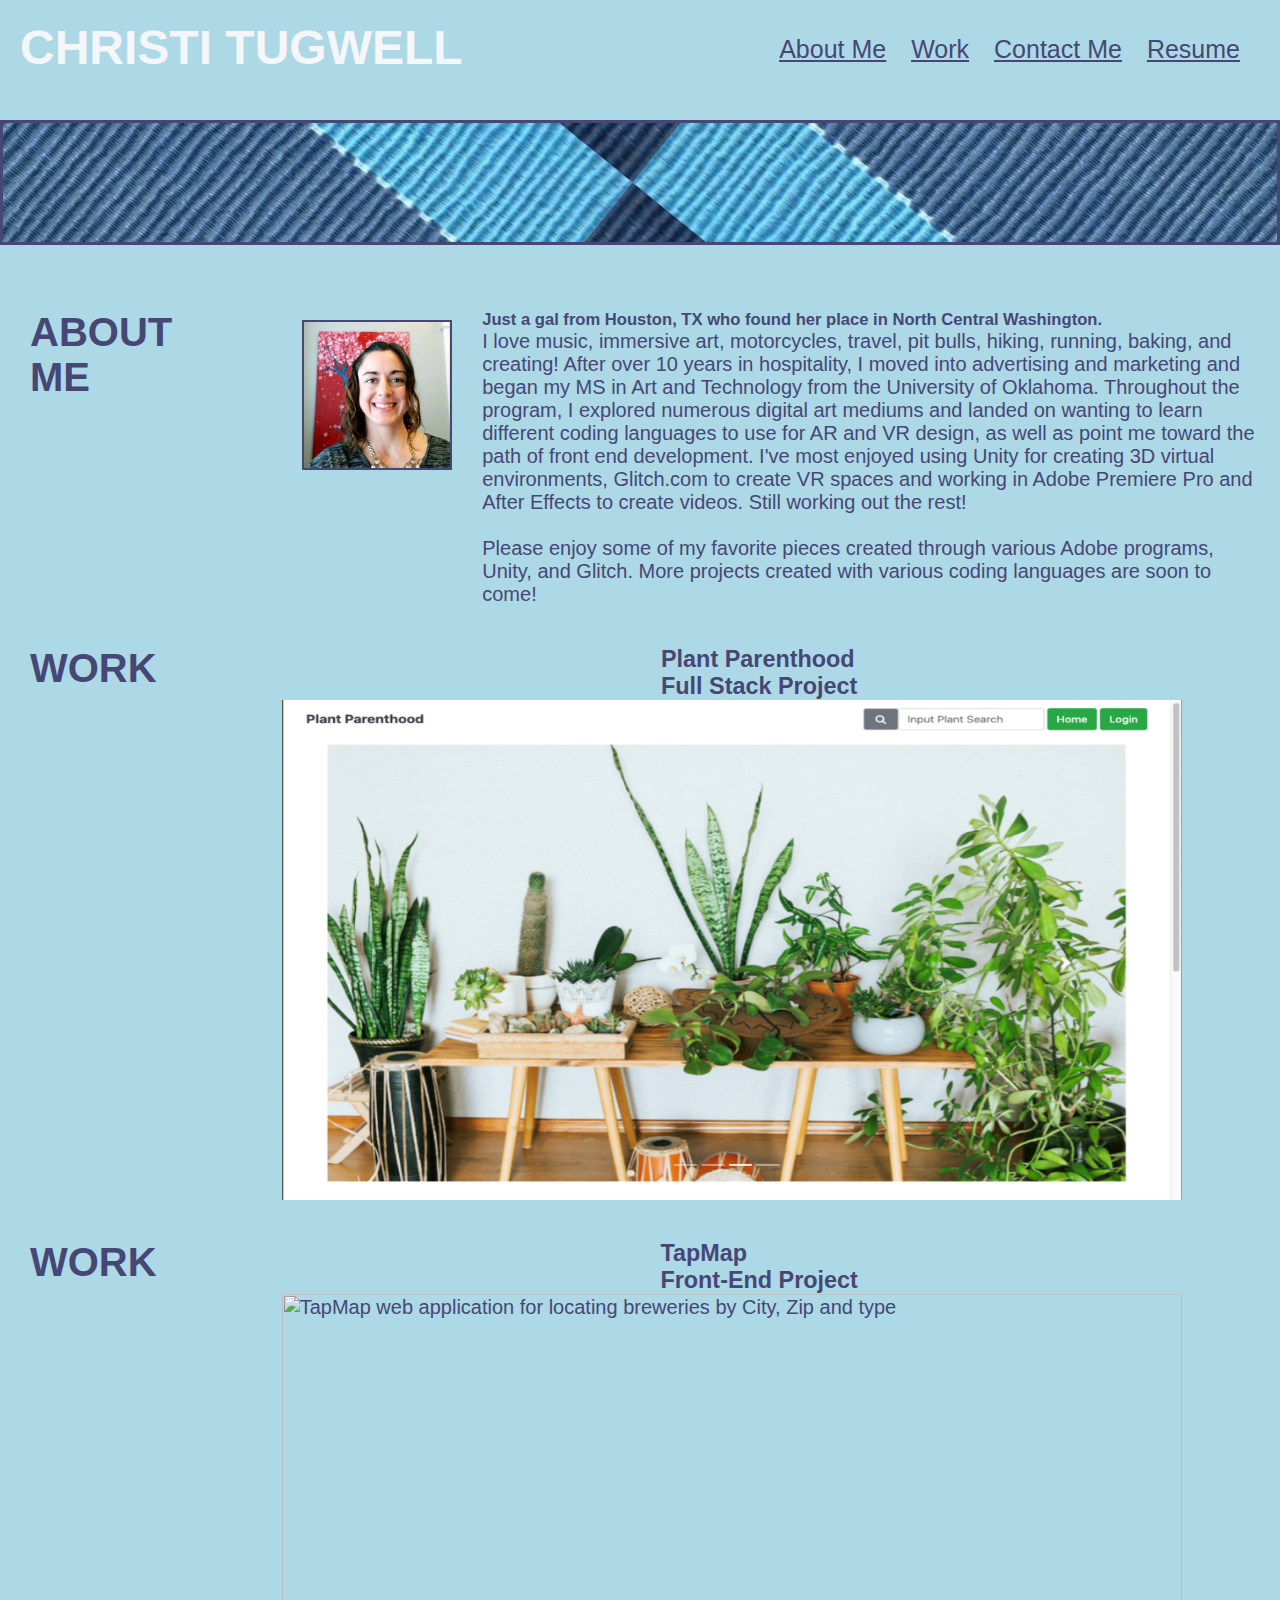
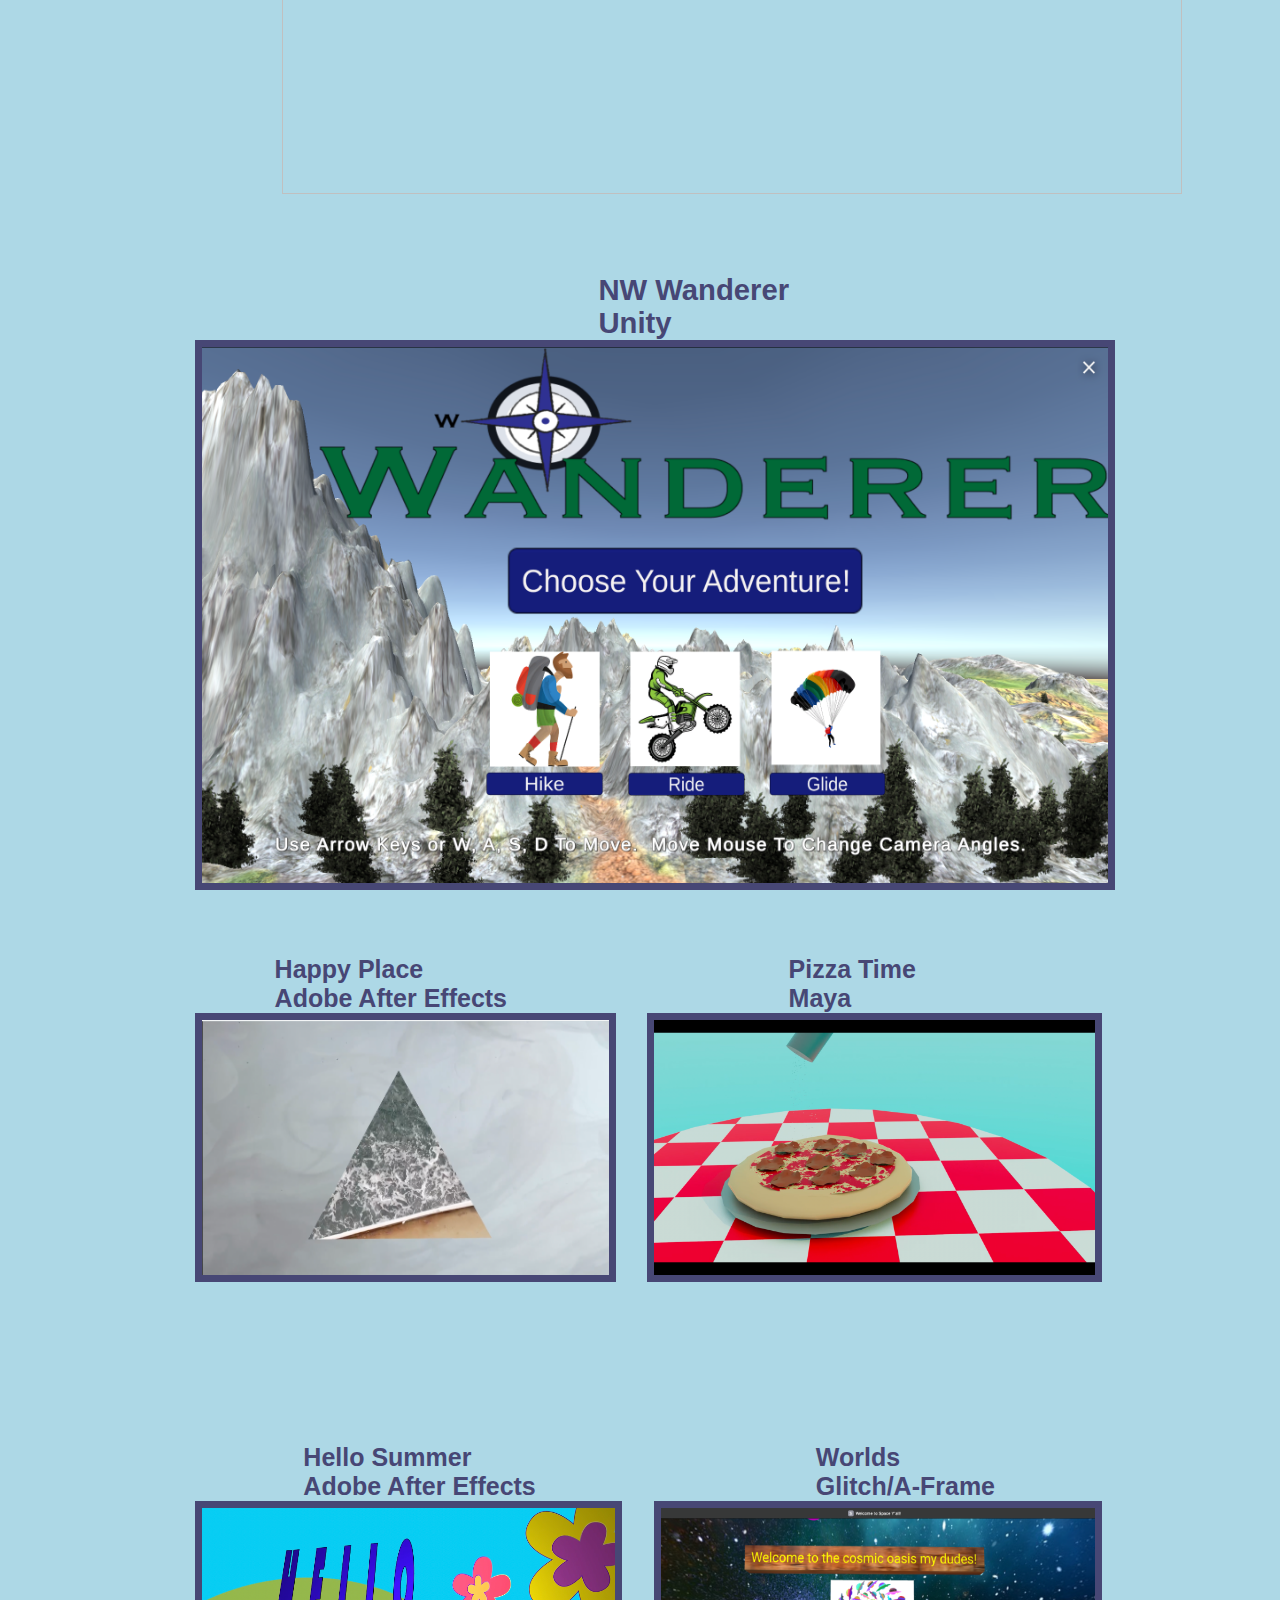
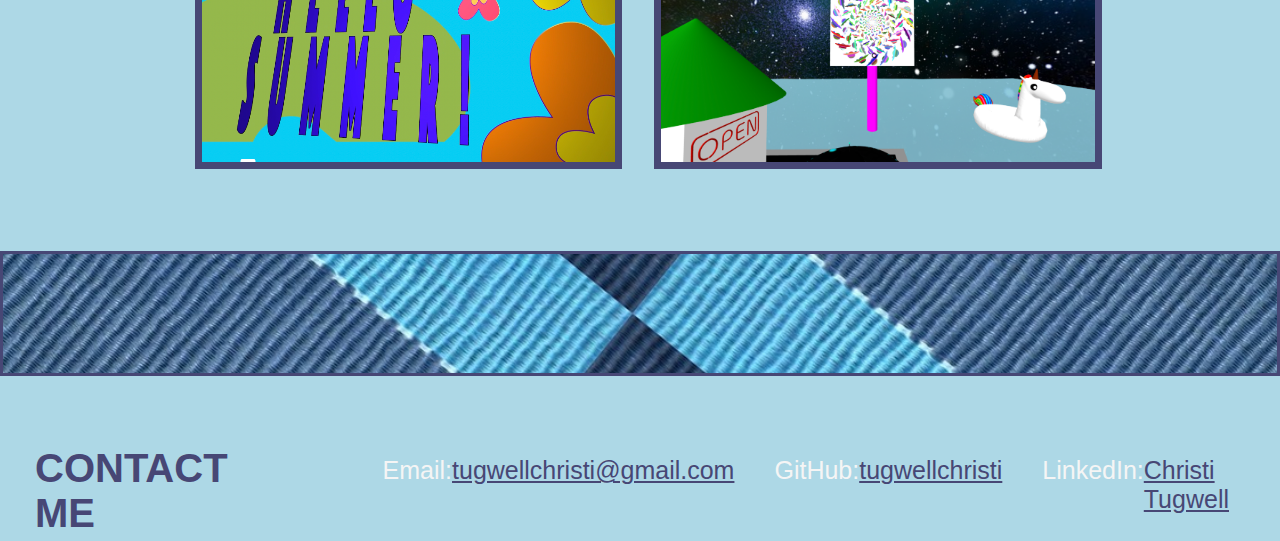
==== commit 72f57282: "updated with plant p project" ====
--- a/index.html
+++ b/index.html
@@ -7,6 +7,7 @@
     <meta name="viewport" content="width=device-width, initial-scale=1.0" />
     <link rel="stylesheet" href="./Assets/CSS/style.css" />
     <title> Christi Tugwell Professional Portfolio </title>
+    
 </head>
 
 <body>
@@ -32,10 +33,10 @@
         WHEN I load their portfolio
         THEN I am presented with the developer's name, a recent photo or avatar, and links to sections about them, their work, and how to contact them
         -->
-        <div class="about-me">
+        <section class="about-me">
             <div class="card">
-
-                <h2 id="about-me">ABOUT ME</h2>
+                <aside>
+                <h2 id="about-me">ABOUT ME</h2></aside>
                 <img src="./Assets/Images/HeadShot.jpeg" alt="Self Portrait" width="150px" height="150px"
                     class="avatar">
 
@@ -56,8 +57,9 @@
                     </p>
                 </div>
             </div>
-        </div>
+        </section>
 
+        
         <!--WHEN I click on the link to the section about their work
             THEN the UI scrolls to a section with titled images of the developer's applications-->
 
@@ -66,72 +68,113 @@
 
         <!--WHEN I click on the images of the applications
             THEN I am taken to that deployed application-->
-        <div class="container">
-
-            <div class="Unity">
-
-                <h2 id="work">WORK</h2>
-
-                <div>
-                    <h3 id="work">NW Wanderer</h3>
-                    <h4>Unity</h4>
-                    <a href="https://play.unity.com/mg/other/webgl-builds-340110" target="_blank">
-                        <img src="./Assets/Images/NW_Wanderer_Unity.png" alt="NW Wander main menu in Unity game engine"
-                            width="900px" height="500px" class="Unity img" /></a>
+        <section class="container">
+            <div class="card">
+                <aside> <h2 id="work">WORK</h2></aside>
+                 <div class="TapMap">
+                     <div>
+                         <h3 id="work">Plant Parenthood
+                         <br> Full Stack Project</h3>
+                         <a href="https://nameless-wave-14504-8d3cae4aaa8e.herokuapp.com/" target="_blank">
+                             <figure>
+                             <img src="./Assets/Images/PlantP.png"
+                                 alt="Plant Parenthood web application" width="900px" height="500px"
+                                 class="PlantParenthood img" /></a>
+                     </div>
+                 </div>
+             </div>
+            <div class="card">
+               <aside> <h2 id="work">WORK</h2></aside>
+                <div class="TapMap">
+                    <div>
+                        <h3 id="work">TapMap
+                        <br> Front-End Project</h3>
+                        <a href="https://daleray1231.github.io/TapMap/" target="_blank">
+                            <figure>
+                            <img src="./Assets/Images/TapMap.png"
+                                alt="TapMap web application for locating breweries by City, Zip and type" width="900px" height="500px"
+                                class="TapMap img" /></a>
+                    </div>
                 </div>
             </div>
-
-
-        </div>
-
-        <div class="container">
-            <div class="Happy">
-                    <h2 id="work"></h2>
+            <div class="card">
+                <aside> <h2 id="work"></h2></aside>
+                 <div class="Unity">
+                     <div>
+                         <h3 id="work">NW Wanderer
+                         <br>Unity</h3>
+                         <a href="https://play.unity.com/mg/other/webgl-builds-340110" target="_blank">
+                             <figure>
+                             <img src="./Assets/Images/NW_Wanderer_Unity.png"
+                                 alt="NW Wander main menu in Unity game engine" width="900px" height="500px"
+                                 class="Unity img" /></a>
+                     </div>
+                 </div>
+             </div>
+            <div class="card">
+               <aside> <h2 id="work"></h2> </aside>
+                <div class="Happy">
+                    <div>
+                        <h4> Happy Place
+                        <br>Adobe After Effects</h4>
+                        <a href="https://vimeo.com/726232693?share=copy" target="_blank">
+                            <img src="./Assets/Images/Final_AE.png"
+                                alt="Video created from local PNW scenery in Premiere Pro and After Effects"
+                                width="400px" height="250px" class="Happy img" /></a>
+                    </div>
+                </div>
+                <div class="Pizza">
+                    <div>
+                        <h4> Pizza Time <br> Maya</h4>
+                        <a href="https://vimeo.com/708089699?share=copy" target="_blank">
+                            <img src="./Assets/Images/3D_Pizza_Maya.png"
+                                alt="Compilation video of 3D animations created in Maya" width="400px" height="250px"
+                                class="Pizza img" /></a>
+                    </div>
+                </div>
+            </div>
+            <div class="card">
+              <aside> <h2 id="work"></h2> </aside> 
+                <div class="Hello">
+                    <div>
+                        <h4> Hello Summer <br> Adobe After Effects</h4>
+                        <a href="https://vimeo.com/725517272?share=copy" target="_blank">
+                            <img src="./Assets/Images/Hello_Summer_AE.png"
+                                alt="Hello Summer project using motion graphics in After Effects" width="400px"
+                                height="250px" class="Hello img" /></a>
+                    </div>
+                </div>
+                <div class="Worlds">
+                    <div>
+                        <h4>Worlds
+                        <br>Glitch/A-Frame</h4>
+                        <a href="https://worldsct1.glitch.me" target="_blank">
+                            <img src="./Assets/Images/Worlds_Glitch.png"
+                                alt="Exploratory web enviornments created using A-Frame, intended for VR" width="400px"
+                                height="250px" class="Worlds img" /></a>
+                    </div>
+                </div>
+            </div>
+        </section>
+        <div class="hero"></div>
+        <div class="contact-me">
+            <div class="card">
+                <div>
+                    <h2 id="contact-me">CONTACT <br> ME</h2>
                 </div>
                 <div>
-                    <h3> Happy Place</h3>
-                    <h4>Adobe After Effects</h4>
-                    <a href="https://vimeo.com/726232693?share=copy" target="_blank">
-                        <img src="./Assets/Images/Final_AE.png"
-                            alt="Video created from local PNW scenery in Premiere Pro and After Effects" 
-                            width="400px" height="250px" class="Happy" /></a>
-                </div>
-            </div>
-            <div class="Hello">
-                <div>
-                    <h2 id="work"></h2>
-                </div>
-                <div>
-                    <h3> Hello Summer</h3>
-                    <h4>Adobe After Effects</h4>
-                    <a href="https://vimeo.com/725517272?share=copy" target="_blank">
-                        <img src="./Assets/Images/Hello_Summer_AE.png"
-                            alt="Hello Summer project using motion graphics in After Effects" 
-                            width="500px" height="250px" class="Hello" /></a>
+                    <ul>
+                        <li>Email: <a href=" mailto:tugwellchristi@gmail.com"
+                                target="_blank">tugwellchristi@gmail.com</a>
+                        </li>
+                        <li>GitHub: <a href=" https://github.com/tugwellchristi" target="_blank">tugwellchristi</a></li>
+                        <li>LinkedIn: <a href=" https://www.linkedin.com/in/christi-tugwell-a67194104/"
+                                target="_blank">Christi Tugwell</a></li>
+                    </ul>
                 </div>
             </div>
         </div>
 
-        <div class="contact-me">
-            <div>
-                <h2 id="contact-me">CONTACT ME</h2>
-            </div>
-            <div>
-                <ul>
-                    <li>Email: <a href=" mailto:tugwellchristi@gmail.com" target="_blank">tugwellchristi@gmail.com</a>
-                    </li>
-                    <li>GitHub: <a href=" https://github.com/tugwellchristi" target="_blank">tugwellchristi</a></li>
-                    <li>LinkedIn: <a href=" https://www.linkedin.com/in/christi-tugwell-a67194104/"
-                            target="_blank">Christi Tugwell</a></li>
-                </ul>
-            </div>
-        </div>
-
-
-    </main>
-
-
-
 </body>
 
 </html>